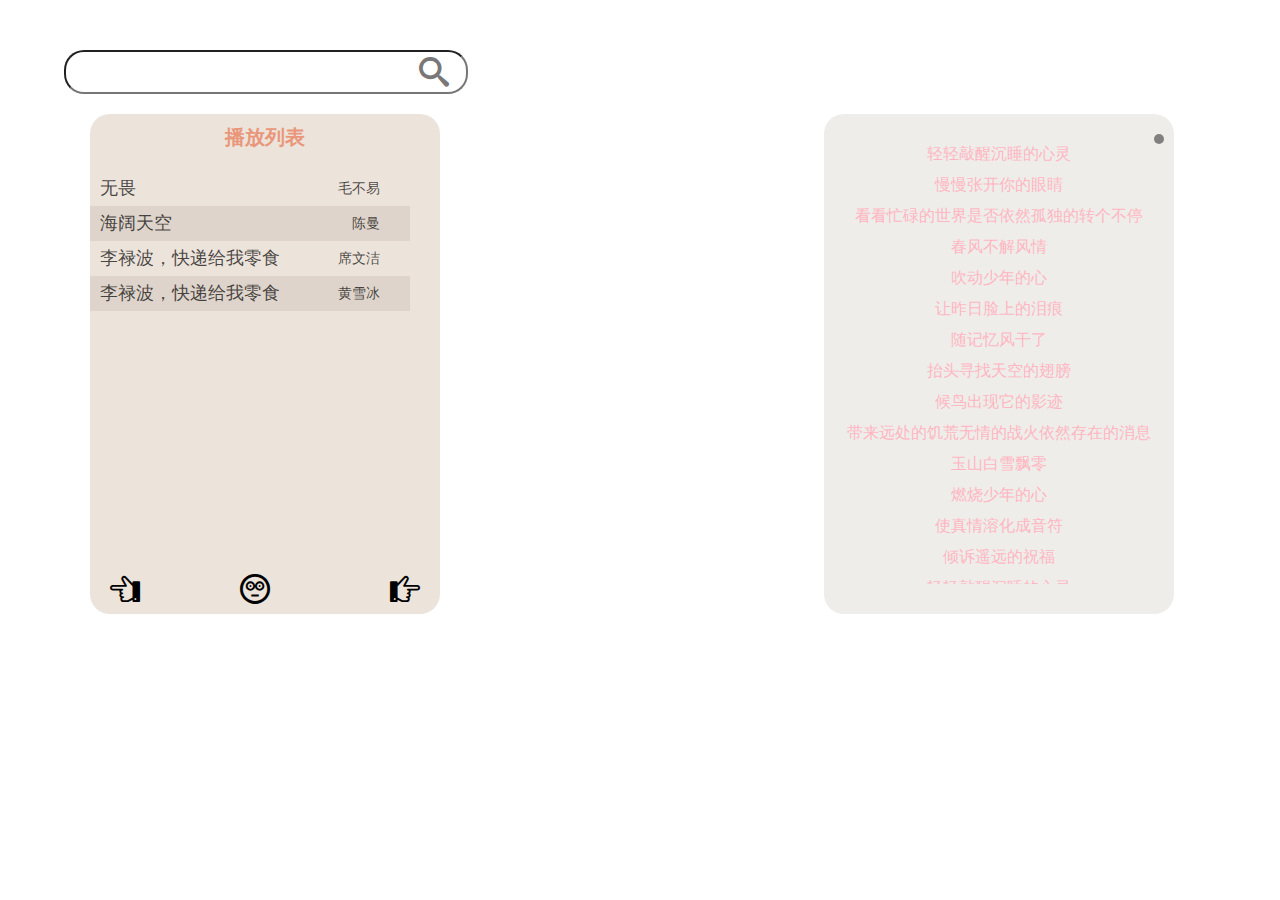
==== static/index.html @ 81598abd "前端文件" ====
<!DOCTYPE html>
<html lang="en">

<head>
    <meta charset="UTF-8">
    <meta http-equiv="X-UA-Compatible" content="IE=edge">
    <meta name="viewport" content="width=device-width, initial-scale=1.0">
    <title>Document</title>
    <link rel='stylesheet' type='text/css' href="./css/index.css">
</head>

<body>
    <div id="search">
        <input type='text'>
        <span><a href="search.html"></a></span>
    </div>

    <div id="content">
        <div id="songList">

            <div id="listName">播放列表</div>

            <ul class='listName_ul'>
                <li>
                    <span class='songName'>无畏</span>
                    <span class='singerName'>毛不易</span>
                </li>
                <li>
                    <span class='songName'>海阔天空</span>
                    <span class='singerName'>陈曼</span>
                </li>
                <li>
                    <span class='songName'>李禄波，快递给我零食</span>
                    <span class='singerName'>席文洁</span>
                </li>
                <li>
                    <span class='songName'>李禄波，快递给我零食</span>
                    <span class='singerName'>黄雪冰</span>
                </li>
            </ul>

            <div id="control">
                <span id="left"></span>
                <span id="center"></span>
                <span id="right"></span>
            </div>

        </div>

        <div class="lyric">
            <div class='lyricText'>
                <ul>
                    <li>轻轻敲醒沉睡的心灵</li>
                    <li>慢慢张开你的眼睛</li>
                    <li>看看忙碌的世界是否依然孤独的转个不停</li>
                    <li>春风不解风情</li>
                    <li>吹动少年的心</li>
                    <li>让昨日脸上的泪痕</li>
                    <li>随记忆风干了</li>
                    <li>抬头寻找天空的翅膀</li>
                    <li>候鸟出现它的影迹</li>
                    <li>带来远处的饥荒无情的战火依然存在的消息</li>
                    <li>玉山白雪飘零</li>
                    <li>燃烧少年的心</li>
                    <li>使真情溶化成音符</li>
                    <li>倾诉遥远的祝福</li>

                    <li>轻轻敲醒沉睡的心灵</li>
                    <li>慢慢张开你的眼睛</li>
                    <li>看看忙碌的世界是否依然孤独的转个不停</li>
                    <li>春风不解风情</li>
                    <li>吹动少年的心</li>
                    <li>让昨日脸上的泪痕</li>
                    <li>随记忆风干了</li>
                    <li>抬头寻找天空的翅膀</li>
                    <li>候鸟出现它的影迹</li>
                    <li>带来远处的饥荒无情的战火依然存在的消息</li>
                    <li>玉山白雪飘零</li>
                    <li>燃烧少年的心</li>
                    <li>使真情溶化成音符</li>
                    <li>倾诉遥远的祝福</li>
                </ul>
            </div>

        </div>
    </div>

    <script src="./js/jquery.min.js"></script>
    <script src="./js/scrollbot.js"></script>
    <script src='./js/index.js'></script>

</body>

</html>
---- static/css/index.css ----
/* 声明字体 */
@font-face {
    font-family: 'icomoon';
    src:  url('../fonts/icomoon.eot?7kkyc2');
    src:  url('../fonts/icomoon.eot?7kkyc2#iefix') format('embedded-opentype'),
          url('../fonts/icomoon.ttf?7kkyc2') format('truetype'),
          url('../fonts/icomoon.woff?7kkyc2') format('woff'),
          url('../fonts/icomoon.svg?7kkyc2#icomoon') format('svg');
    font-weight: normal;
    font-style: normal;
}

* {
    margin: 0;
    padding: 0;
}

/* ul {
    list-style: none;
} */

body {
    background-image: url(../images/body_background.png);
    background-repeat: no-repeat;
    background-size: 100% auto;
}

/* 搜索框 */
#search {
    margin-top: 50px;
    margin-left: 5%;
    position: relative;
}

#search input {
    width: 400px;
    height: 40px;
    border-radius: 20px;
    outline: none;
    background-color: rgba(255, 255, 255, 0.158);
    text-align: center;
    font: 300 normal 20px "微软雅黑";
}

#search span {
    font: 400 normal 30px "icomoon";
    position: absolute;
    left: 355px;
    top: 7px;
}

/* 鼠标移动到搜索图标时，修改鼠标样式为小手*/
#search span:hover {
    cursor: pointer;
}

#search a {
    text-decoration: none;
    color: rgba(62, 58, 60, 0.712);
    transition: all 0.5s;
}

#search a:hover {
    color: rgb(62, 58, 60);
}

#content {
    margin-top: 20px;
}

/* 歌单 */
#songList {
    width: 350px;
    height: 500px;
    background-color: rgba(212, 192, 174, 0.445);
    border-radius: 20px;
    margin-left: 7%;
    float: left;
    position: relative;
}

/* 播放列表 */
#songList #listName {
    font-weight: 700;
    font-size: 20px;
    text-align: center;
    margin-top: 10px;
    margin-bottom: 20px;
    color: darksalmon;
}

#songList ul {
    list-style: none;
}

#songList ul li {
    display: block;
    height: 35px;
    color: rgba(0, 0, 0, 0.705);
    position: relative;
    line-height: 35px;
    transition: all 0.5s;  
    /* 对所有样式都进行缓动 */
}

#songList ul li:nth-child(2n) {
    background-color: rgba(49, 26, 18, 0.075);
}

#songList ul li:hover {
    background-color: rgba(49, 26, 18, 0.205);
    color: rgba(0, 0, 0, 0.986);
}

#songList ul li span {
    text-align: center;
    font:400 normal 18px "微软雅黑";
}

#songList ul li .songName {
    margin-left: 10px;
    font-family: 'YouYuan';
}

#songList .listName_ul {
    width: 330px;
    height: 390px;
    overflow: auto;
}

#songList ul li .singerName {
    font-size: 14px;
    font-family: 'LiSu';
    position: absolute;
    right: 30px;
    line-height: 35px;
}

/* 控制标识符 */
#songList #control {
    position: absolute;
    bottom: 10px;
}

#songList #control span {
    font: 400 normal 30px "icomoon";
    float: left;
    margin-left: 20px;
    float: left;
}

#songList #control #center {
    margin-left: 100px;
    margin-right: 100px;
}

/* 歌词 */
.lyric {
    width: 350px;
    height: 500px;
    background-color: rgba(219, 216, 211, 0.466);
    border-radius: 20px;
    margin-left: 30%;
    float: left;
}

.lyric .lyricText {
    width: 330px;
    height: 450px;
    margin: 20px auto;
    overflow: auto;
}

.lyric ul {
    list-style: none;
    margin-left: 10px;
}

.lyric ul li {
    margin-top: 10px;
    text-align: center;
    font-size: 16px;
    font-weight: 300;
    font-family: "STLiti";
    color: lightpink;
}
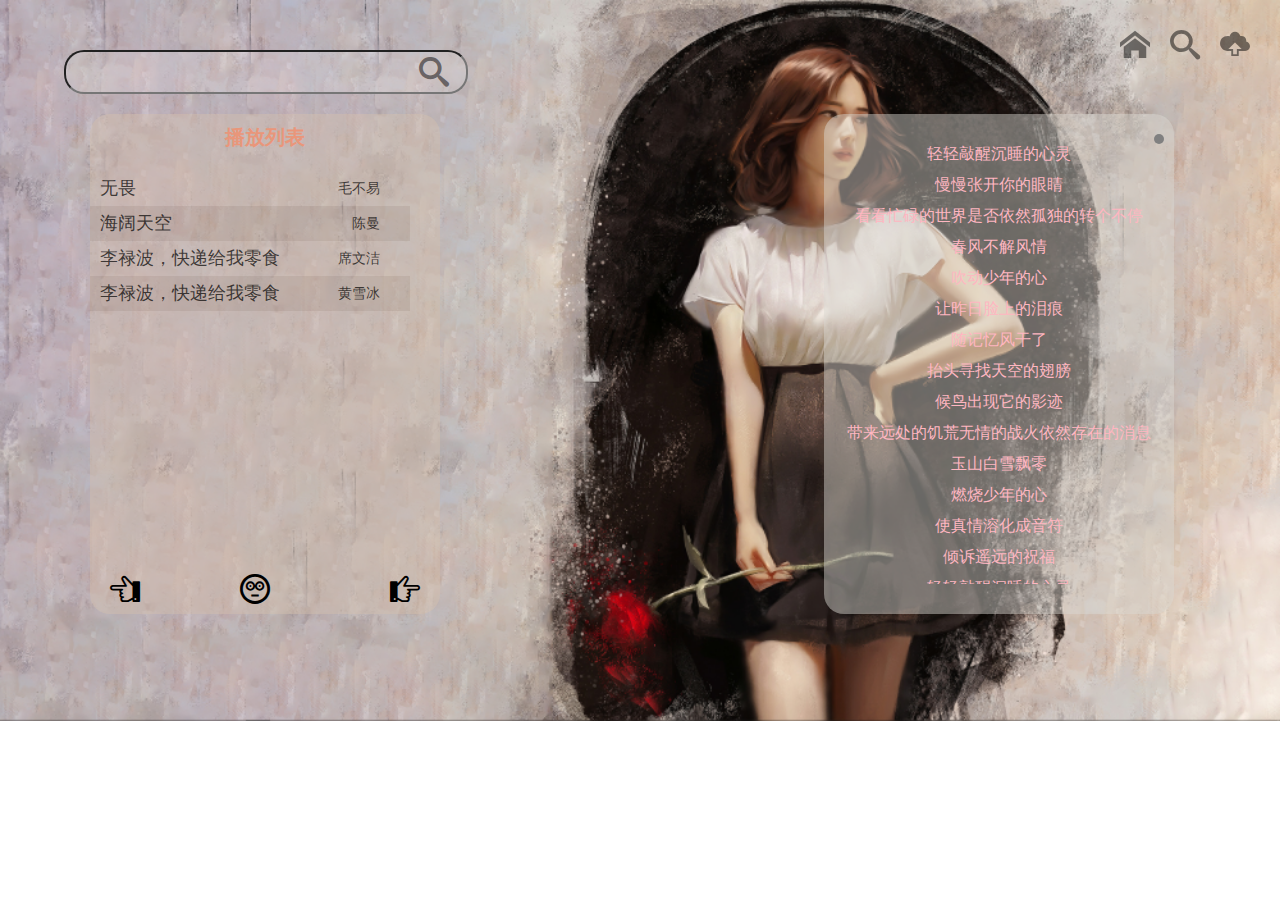
==== commit f4ffeab9: "上传歌曲文件功能，前后端完成" ====
--- a/static/index.html
+++ b/static/index.html
@@ -1,94 +1,94 @@
 <!DOCTYPE html>
 <html lang="en">
+  <head>
+    <meta charset="UTF-8" />
+    <meta http-equiv="X-UA-Compatible" content="IE=edge" />
+    <meta name="viewport" content="width=device-width, initial-scale=1.0" />
+    <title>音乐播放器——播放列表</title>
+    <link rel="stylesheet" type="text/css" href="./css/index.css" />
+    <link rel="stylesheet" href="./css/buttons.css" />
+  </head>
 
-<head>
-    <meta charset="UTF-8">
-    <meta http-equiv="X-UA-Compatible" content="IE=edge">
-    <meta name="viewport" content="width=device-width, initial-scale=1.0">
-    <title>Document</title>
-    <link rel='stylesheet' type='text/css' href="./css/index.css">
-</head>
-
-<body>
+  <body>
     <div id="search">
-        <input type='text'>
-        <span><a href="search.html"></a></span>
+      <input type="text" />
+      <span><a href="search.html"></a></span>
     </div>
 
     <div id="content">
-        <div id="songList">
+      <div id="songList">
+        <div id="listName">播放列表</div>
 
-            <div id="listName">播放列表</div>
+        <ul class="listName_ul">
+          <li>
+            <span class="songName">无畏</span>
+            <span class="singerName">毛不易</span>
+          </li>
+          <li>
+            <span class="songName">海阔天空</span>
+            <span class="singerName">陈曼</span>
+          </li>
+          <li>
+            <span class="songName">李禄波，快递给我零食</span>
+            <span class="singerName">席文洁</span>
+          </li>
+          <li>
+            <span class="songName">李禄波，快递给我零食</span>
+            <span class="singerName">黄雪冰</span>
+          </li>
+        </ul>
 
-            <ul class='listName_ul'>
-                <li>
-                    <span class='songName'>无畏</span>
-                    <span class='singerName'>毛不易</span>
-                </li>
-                <li>
-                    <span class='songName'>海阔天空</span>
-                    <span class='singerName'>陈曼</span>
-                </li>
-                <li>
-                    <span class='songName'>李禄波，快递给我零食</span>
-                    <span class='singerName'>席文洁</span>
-                </li>
-                <li>
-                    <span class='songName'>李禄波，快递给我零食</span>
-                    <span class='singerName'>黄雪冰</span>
-                </li>
-            </ul>
+        <div id="control">
+          <span id="left"></span>
+          <span id="center"></span>
+          <span id="right"></span>
+        </div>
+      </div>
 
-            <div id="control">
-                <span id="left"></span>
-                <span id="center"></span>
-                <span id="right"></span>
-            </div>
+      <div class="lyric">
+        <div class="lyricText">
+          <ul>
+            <li>轻轻敲醒沉睡的心灵</li>
+            <li>慢慢张开你的眼睛</li>
+            <li>看看忙碌的世界是否依然孤独的转个不停</li>
+            <li>春风不解风情</li>
+            <li>吹动少年的心</li>
+            <li>让昨日脸上的泪痕</li>
+            <li>随记忆风干了</li>
+            <li>抬头寻找天空的翅膀</li>
+            <li>候鸟出现它的影迹</li>
+            <li>带来远处的饥荒无情的战火依然存在的消息</li>
+            <li>玉山白雪飘零</li>
+            <li>燃烧少年的心</li>
+            <li>使真情溶化成音符</li>
+            <li>倾诉遥远的祝福</li>
 
+            <li>轻轻敲醒沉睡的心灵</li>
+            <li>慢慢张开你的眼睛</li>
+            <li>看看忙碌的世界是否依然孤独的转个不停</li>
+            <li>春风不解风情</li>
+            <li>吹动少年的心</li>
+            <li>让昨日脸上的泪痕</li>
+            <li>随记忆风干了</li>
+            <li>抬头寻找天空的翅膀</li>
+            <li>候鸟出现它的影迹</li>
+            <li>带来远处的饥荒无情的战火依然存在的消息</li>
+            <li>玉山白雪飘零</li>
+            <li>燃烧少年的心</li>
+            <li>使真情溶化成音符</li>
+            <li>倾诉遥远的祝福</li>
+          </ul>
         </div>
-
-        <div class="lyric">
-            <div class='lyricText'>
-                <ul>
-                    <li>轻轻敲醒沉睡的心灵</li>
-                    <li>慢慢张开你的眼睛</li>
-                    <li>看看忙碌的世界是否依然孤独的转个不停</li>
-                    <li>春风不解风情</li>
-                    <li>吹动少年的心</li>
-                    <li>让昨日脸上的泪痕</li>
-                    <li>随记忆风干了</li>
-                    <li>抬头寻找天空的翅膀</li>
-                    <li>候鸟出现它的影迹</li>
-                    <li>带来远处的饥荒无情的战火依然存在的消息</li>
-                    <li>玉山白雪飘零</li>
-                    <li>燃烧少年的心</li>
-                    <li>使真情溶化成音符</li>
-                    <li>倾诉遥远的祝福</li>
-
-                    <li>轻轻敲醒沉睡的心灵</li>
-                    <li>慢慢张开你的眼睛</li>
-                    <li>看看忙碌的世界是否依然孤独的转个不停</li>
-                    <li>春风不解风情</li>
-                    <li>吹动少年的心</li>
-                    <li>让昨日脸上的泪痕</li>
-                    <li>随记忆风干了</li>
-                    <li>抬头寻找天空的翅膀</li>
-                    <li>候鸟出现它的影迹</li>
-                    <li>带来远处的饥荒无情的战火依然存在的消息</li>
-                    <li>玉山白雪飘零</li>
-                    <li>燃烧少年的心</li>
-                    <li>使真情溶化成音符</li>
-                    <li>倾诉遥远的祝福</li>
-                </ul>
-            </div>
-
-        </div>
+      </div>
+    </div>
+    <div id="control_div">
+      <a href="./index.html" class="control"></a>
+      <a href="./search.html" class="control"></a>
+      <a href="./uploadMusic.html" class="control"></a>
     </div>
 
     <script src="./js/jquery.min.js"></script>
     <script src="./js/scrollbot.js"></script>
-    <script src='./js/index.js'></script>
-
-</body>
-
-</html>+    <script src="./js/index.js"></script>
+  </body>
+</html>
--- a/static/css/index.css
+++ b/static/css/index.css
@@ -1,18 +1,18 @@
 /* 声明字体 */
 @font-face {
-    font-family: 'icomoon';
-    src:  url('../fonts/icomoon.eot?7kkyc2');
-    src:  url('../fonts/icomoon.eot?7kkyc2#iefix') format('embedded-opentype'),
-          url('../fonts/icomoon.ttf?7kkyc2') format('truetype'),
-          url('../fonts/icomoon.woff?7kkyc2') format('woff'),
-          url('../fonts/icomoon.svg?7kkyc2#icomoon') format('svg');
-    font-weight: normal;
-    font-style: normal;
+  font-family: "icomoon";
+  src: url("../fonts/icomoon.eot?7kkyc2");
+  src: url("../fonts/icomoon.eot?7kkyc2#iefix") format("embedded-opentype"),
+    url("../fonts/icomoon.ttf?7kkyc2") format("truetype"),
+    url("../fonts/icomoon.woff?7kkyc2") format("woff"),
+    url("../fonts/icomoon.svg?7kkyc2#icomoon") format("svg");
+  font-weight: normal;
+  font-style: normal;
 }
 
 * {
-    margin: 0;
-    padding: 0;
+  margin: 0;
+  padding: 0;
 }
 
 /* ul {
@@ -20,167 +20,171 @@
 } */
 
 body {
-    background-image: url(../images/body_background.png);
-    background-repeat: no-repeat;
-    background-size: 100% auto;
+  background-image: url(../images/body_background.webp);
+  background-repeat: no-repeat;
+  background-size: 100% auto;
 }
 
 /* 搜索框 */
 #search {
-    margin-top: 50px;
-    margin-left: 5%;
-    position: relative;
+  margin-top: 50px;
+  margin-left: 5%;
+  position: relative;
 }
 
 #search input {
-    width: 400px;
-    height: 40px;
-    border-radius: 20px;
-    outline: none;
-    background-color: rgba(255, 255, 255, 0.158);
-    text-align: center;
-    font: 300 normal 20px "微软雅黑";
+  width: 400px;
+  height: 40px;
+  border-radius: 20px;
+  outline: none;
+  background-color: rgba(255, 255, 255, 0.158);
+  text-align: center;
+  font: 300 normal 20px "微软雅黑";
 }
 
 #search span {
-    font: 400 normal 30px "icomoon";
-    position: absolute;
-    left: 355px;
-    top: 7px;
+  font: 400 normal 30px "icomoon";
+  position: absolute;
+  left: 355px;
+  top: 7px;
 }
 
 /* 鼠标移动到搜索图标时，修改鼠标样式为小手*/
 #search span:hover {
-    cursor: pointer;
+  cursor: pointer;
 }
 
 #search a {
-    text-decoration: none;
-    color: rgba(62, 58, 60, 0.712);
-    transition: all 0.5s;
+  text-decoration: none;
+  color: rgba(62, 58, 60, 0.712);
+  transition: all 0.5s;
 }
 
 #search a:hover {
-    color: rgb(62, 58, 60);
+  color: rgb(62, 58, 60);
 }
 
 #content {
-    margin-top: 20px;
+  margin-top: 20px;
 }
 
 /* 歌单 */
 #songList {
-    width: 350px;
-    height: 500px;
-    background-color: rgba(212, 192, 174, 0.445);
-    border-radius: 20px;
-    margin-left: 7%;
-    float: left;
-    position: relative;
+  width: 350px;
+  height: 500px;
+  background-color: rgba(212, 192, 174, 0.445);
+  border-radius: 20px;
+  margin-left: 7%;
+  float: left;
+  position: relative;
 }
 
 /* 播放列表 */
 #songList #listName {
-    font-weight: 700;
-    font-size: 20px;
-    text-align: center;
-    margin-top: 10px;
-    margin-bottom: 20px;
-    color: darksalmon;
+  font-weight: 700;
+  font-size: 20px;
+  text-align: center;
+  margin-top: 10px;
+  margin-bottom: 20px;
+  color: darksalmon;
 }
 
 #songList ul {
-    list-style: none;
+  list-style: none;
 }
 
 #songList ul li {
-    display: block;
-    height: 35px;
-    color: rgba(0, 0, 0, 0.705);
-    position: relative;
-    line-height: 35px;
-    transition: all 0.5s;  
-    /* 对所有样式都进行缓动 */
+  display: block;
+  height: 35px;
+  color: rgba(0, 0, 0, 0.705);
+  position: relative;
+  line-height: 35px;
+  transition: all 0.5s;
+  /* 对所有样式都进行缓动 */
 }
 
 #songList ul li:nth-child(2n) {
-    background-color: rgba(49, 26, 18, 0.075);
+  background-color: rgba(49, 26, 18, 0.075);
 }
 
 #songList ul li:hover {
-    background-color: rgba(49, 26, 18, 0.205);
-    color: rgba(0, 0, 0, 0.986);
+  background-color: rgba(49, 26, 18, 0.205);
+  color: rgba(0, 0, 0, 0.986);
 }
 
 #songList ul li span {
-    text-align: center;
-    font:400 normal 18px "微软雅黑";
+  text-align: center;
+  font: 400 normal 18px "微软雅黑";
 }
 
 #songList ul li .songName {
-    margin-left: 10px;
-    font-family: 'YouYuan';
+  margin-left: 10px;
+  font-family: "YouYuan";
 }
 
 #songList .listName_ul {
-    width: 330px;
-    height: 390px;
-    overflow: auto;
+  width: 330px;
+  height: 390px;
+  overflow: auto;
 }
 
 #songList ul li .singerName {
-    font-size: 14px;
-    font-family: 'LiSu';
-    position: absolute;
-    right: 30px;
-    line-height: 35px;
+  font-size: 14px;
+  font-family: "LiSu";
+  position: absolute;
+  right: 30px;
+  line-height: 35px;
+}
+
+/* 歌词 */
+.lyric {
+  width: 350px;
+  height: 500px;
+  background-color: rgba(219, 216, 211, 0.466);
+  border-radius: 20px;
+  margin-left: 30%;
+  float: left;
+}
+
+.lyric .lyricText {
+  width: 330px;
+  height: 450px;
+  margin: 20px auto;
+  overflow: auto;
+}
+
+.lyric ul {
+  list-style: none;
+  margin-left: 10px;
+}
+
+.lyric ul li {
+  margin-top: 10px;
+  text-align: center;
+  font-size: 16px;
+  font-weight: 300;
+  font-family: "STLiti";
+  color: lightpink;
 }
 
 /* 控制标识符 */
 #songList #control {
-    position: absolute;
-    bottom: 10px;
+  position: absolute;
+  bottom: 10px;
 }
 
 #songList #control span {
-    font: 400 normal 30px "icomoon";
-    float: left;
-    margin-left: 20px;
-    float: left;
+  font: 400 normal 30px "icomoon";
+  float: left;
+  margin-left: 20px;
+  float: left;
+}
+
+#songList #control span:hover {
+  cursor: pointer;
 }
 
 #songList #control #center {
-    margin-left: 100px;
-    margin-right: 100px;
+  margin-left: 100px;
+  margin-right: 100px;
 }
-
-/* 歌词 */
-.lyric {
-    width: 350px;
-    height: 500px;
-    background-color: rgba(219, 216, 211, 0.466);
-    border-radius: 20px;
-    margin-left: 30%;
-    float: left;
-}
-
-.lyric .lyricText {
-    width: 330px;
-    height: 450px;
-    margin: 20px auto;
-    overflow: auto;
-}
-
-.lyric ul {
-    list-style: none;
-    margin-left: 10px;
-}
-
-.lyric ul li {
-    margin-top: 10px;
-    text-align: center;
-    font-size: 16px;
-    font-weight: 300;
-    font-family: "STLiti";
-    color: lightpink;
-}--- a/static/css/buttons.css
+++ b/static/css/buttons.css
@@ -0,0 +1,30 @@
+/* 声明字体 */
+@font-face {
+  font-family: "icomoon";
+  src: url("../fonts/icomoon.eot?7kkyc2");
+  src: url("../fonts/icomoon.eot?7kkyc2#iefix") format("embedded-opentype"),
+    url("../fonts/icomoon.ttf?7kkyc2") format("truetype"),
+    url("../fonts/icomoon.woff?7kkyc2") format("woff"),
+    url("../fonts/icomoon.svg?7kkyc2#icomoon") format("svg");
+  font-weight: normal;
+  font-style: normal;
+}
+
+#control_div {
+  position: fixed;
+  right: 30px;
+  top: 30px;
+}
+
+.control {
+  font: 500 normal 30px "icomoon";
+  float: left;
+  margin-left: 20px;
+  color: rgba(0, 0, 0, 0.486);
+  text-decoration: none;
+  transition: all 0.5s;
+}
+
+.control:hover {
+  color: rgba(0, 0, 0, 0.829);
+}
